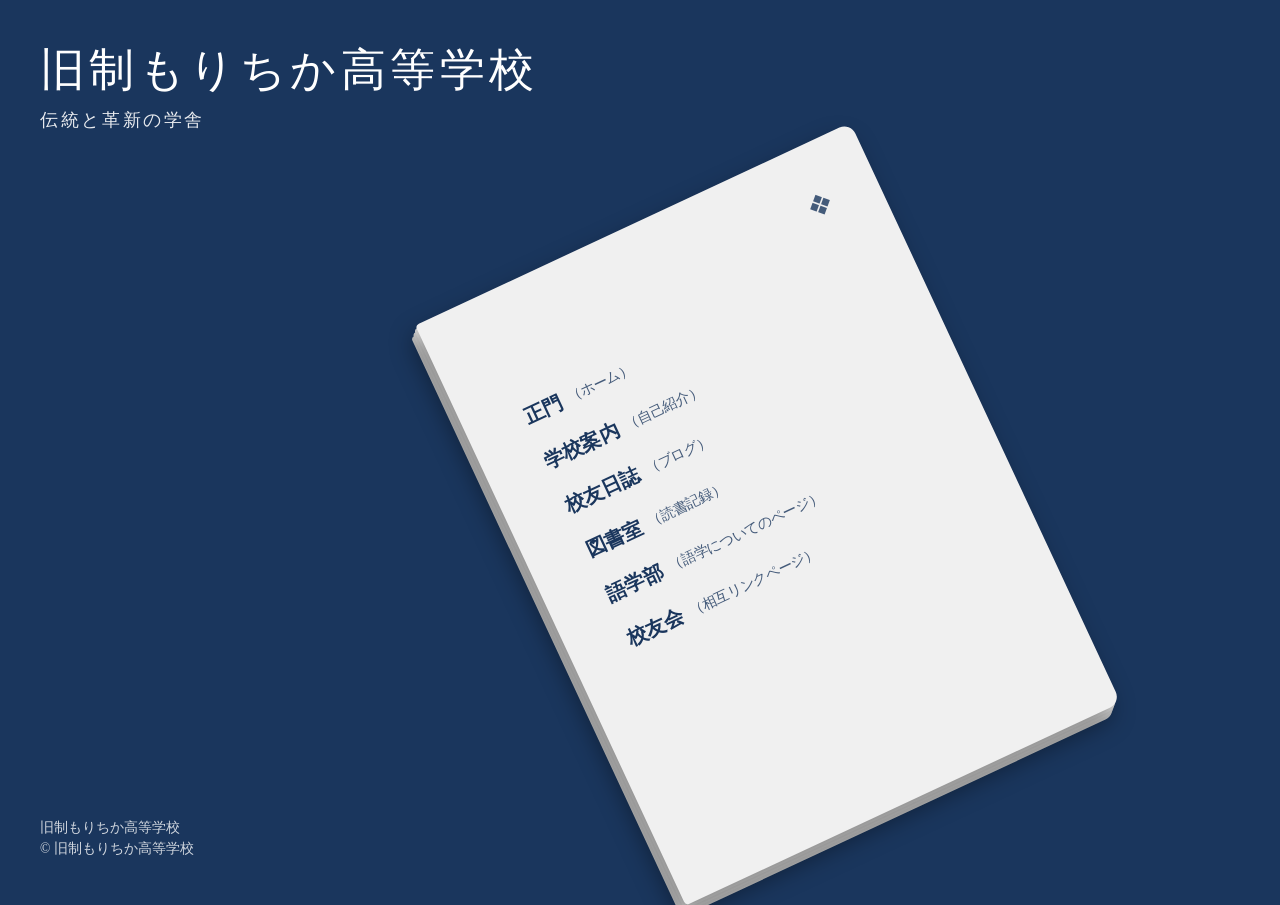
==== index.html @ 6f7aac44 "Update index.html" ====
<!DOCTYPE html>
<html lang="ja">
<head>
  <meta charset="UTF-8">
  <meta name="viewport" content="width=device-width, initial-scale=1.0">
  <title>旧制もりちか高等学校</title>
  <link rel="stylesheet" href="style.css">
</head>
<body>

  <header>
    <h1>旧制もりちか高等学校</h1>
    <p class="subtitle">伝統と革新の学舎</p>
  </header>

  <!-- 斜めの本部分 -->
  <main class="book-container">
    <div class="emblem">❖</div>
    
    <nav>
      <ul class="menu-list">
        <li><a href="#">正門 <span class="note">（ホーム）</span></a></li>
        <li><a href="#">学校案内 <span class="note">（自己紹介）</span></a></li>
        <li><a href="#">校友日誌 <span class="note">（ブログ）</span></a></li>
        <li><a href="#">図書室 <span class="note">（読書記録）</span></a></li>
        <li><a href="#">語学部 <span class="note">（語学についてのページ）</span></a></li>
        <li><a href="#">校友会 <span class="note">（相互リンクページ）</span></a></li>
      </ul>
    </nav>
  </main>

  <footer>
    <p>旧制もりちか高等学校</p>
    <p>© 旧制もりちか高等学校</p>
  </footer>

</body>
</html>
---- style.css ----
@charset "UTF-8";

/* 全体設定 */
* {
  box-sizing: border-box;
  margin: 0;
  padding: 0;
}

body {
  background-color: #1a365d; /* 濃い紺色 */
  color: #ffffff;
  font-family: "Hiragino Mincho ProN", "Yu Mincho", "MS PMincho", serif; /* 落ち着いた明朝体 */
  min-height: 100vh;
  display: flex;
  flex-direction: column;
  justify-content: space-between;
  padding: 40px;
  overflow-x: hidden;
  position: relative;
}

/* サイトタイトルエリア */
header {
  z-index: 2;
}

h1 {
  font-size: 2.8rem;
  font-weight: normal;
  letter-spacing: 0.1em;
  margin-bottom: 8px;
}

.subtitle {
  font-size: 1.1rem;
  opacity: 0.9;
  letter-spacing: 0.15em;
}

/* 中央の「本（薄い灰色）」エリア */
.book-container {
  position: absolute;
  top: 50%;
  left: 60%;
  width: 480px;
  height: 640px;
  background-color: #f0f0f0; /* 薄い灰色 */
  color: #1a365d;
  padding: 50px 40px;
  
  /* 斜め配置と立体感（ページの厚み表現） */
  transform: translate(-50%, -40%) rotate(-25deg);
  box-shadow: 
    -10px 10px 25px rgba(0, 0, 0, 0.4),
    -3px 3px 0px #e0e0e0,
    -6px 6px 0px #d5d5d5,
    -9px 9px 0px #cccccc; /* 本の重なり風シャドウ */
  
  border-radius: 4px 12px 12px 4px;
  z-index: 1;
}

/* 校章風マーク */
.emblem {
  text-align: right;
  font-size: 1.5rem;
  margin-bottom: 40px;
  padding-right: 10px;
  opacity: 0.8;
}

/* ナビゲーションメニュー */
.menu-list {
  list-style: none;
  display: flex;
  flex-direction: column;
  gap: 22px;
  padding-left: 20px;
}

.menu-list li a {
  color: #1a365d;
  text-decoration: none;
  font-size: 1.25rem;
  font-weight: bold;
  display: flex;
  align-items: center;
  transition: transform 0.2s, opacity 0.2s;
}

.menu-list li a:hover {
  opacity: 0.7;
  transform: translateX(5px);
}

.menu-list .note {
  font-size: 0.9rem;
  font-weight: normal;
  margin-left: 8px;
  opacity: 0.8;
}

/* フッター */
footer {
  z-index: 2;
  font-size: 0.85rem;
  line-height: 1.6;
  opacity: 0.8;
}
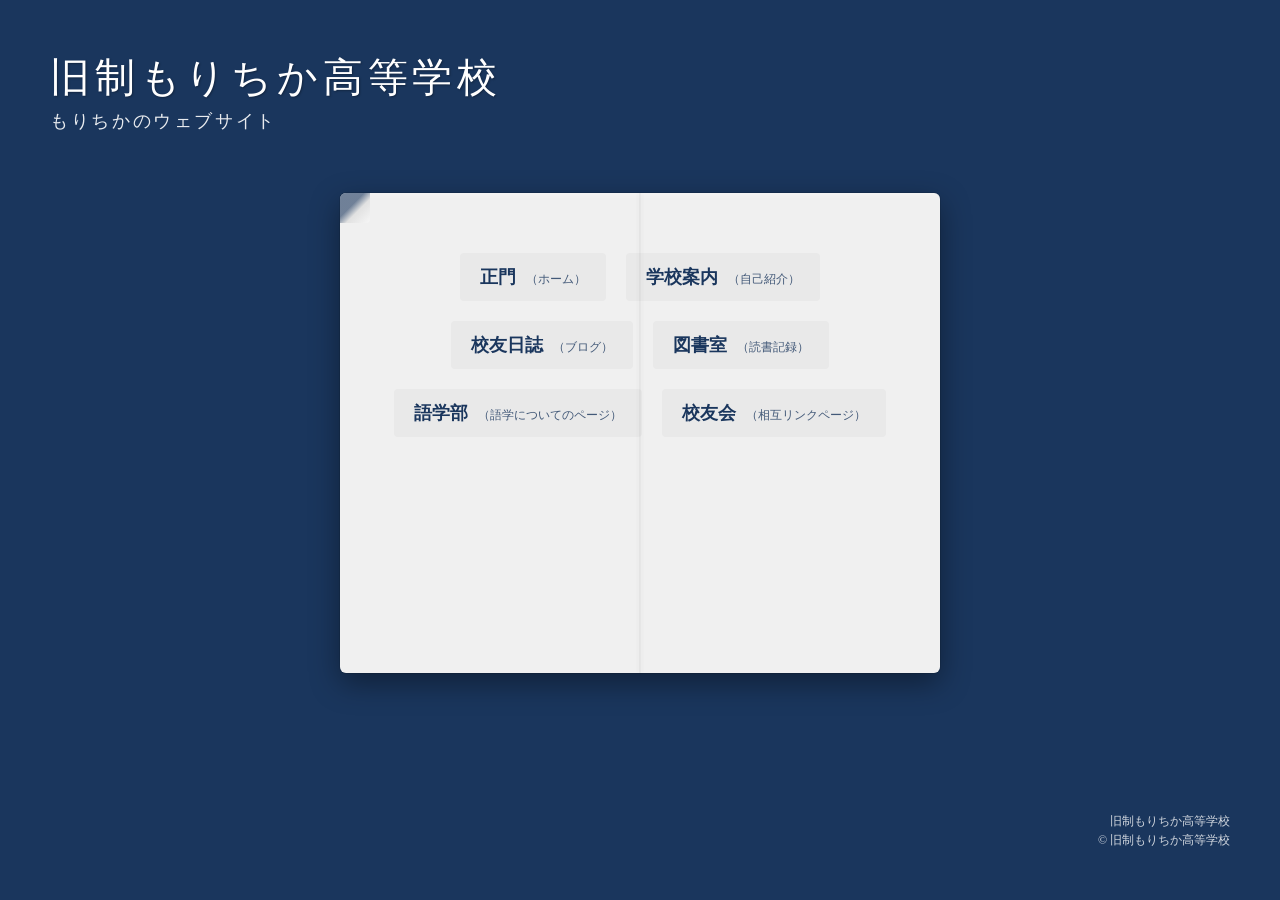
==== commit 8f5d3da5: "Update index.html" ====
--- a/index.html
+++ b/index.html
@@ -10,13 +10,11 @@
 
   <header>
     <h1>旧制もりちか高等学校</h1>
-    <p class="subtitle">伝統と革新の学舎</p>
+    <p class="subtitle">もりちかのウェブサイト</p>
   </header>
 
-  <!-- 斜めの本部分 -->
+  <!-- 見開いた本部分 -->
   <main class="book-container">
-    <div class="emblem">❖</div>
-    
     <nav>
       <ul class="menu-list">
         <li><a href="#">正門 <span class="note">（ホーム）</span></a></li>
--- a/style.css
+++ b/style.css
@@ -1,6 +1,6 @@
 @charset "UTF-8";
 
-/* 全体設定 */
+/* 全体設定 - フォントや余白の基本設定 */
 * {
   box-sizing: border-box;
   margin: 0;
@@ -8,66 +8,87 @@
 }
 
 body {
-  background-color: #1a365d; /* 濃い紺色 */
+  background-color: #1a365d; /* 落ち着いた濃い紺色 */
   color: #ffffff;
-  font-family: "Hiragino Mincho ProN", "Yu Mincho", "MS PMincho", serif; /* 落ち着いた明朝体 */
+  font-family: "Hiragino Mincho ProN", "Yu Mincho", "MS PMincho", serif; /* 和の雰囲気に合う明朝体 */
   min-height: 100vh;
   display: flex;
   flex-direction: column;
   justify-content: space-between;
-  padding: 40px;
-  overflow-x: hidden;
+  padding: 24px;
+  overflow-x: hidden; /* スマホでの横はみ出しを防ぐ */
   position: relative;
 }
 
-/* サイトタイトルエリア */
+/* サイトタイトルエリア（左上） */
 header {
   z-index: 2;
+  margin-bottom: 20px;
 }
 
 h1 {
-  font-size: 2.8rem;
+  font-size: 1.6rem;
   font-weight: normal;
-  letter-spacing: 0.1em;
-  margin-bottom: 8px;
+  letter-spacing: 0.12em;
+  margin-bottom: 4px;
+  text-shadow: 1px 1px 2px rgba(0,0,0,0.3);
 }
 
 .subtitle {
-  font-size: 1.1rem;
+  font-size: 0.85rem;
   opacity: 0.9;
   letter-spacing: 0.15em;
 }
 
-/* 中央の「本（薄い灰色）」エリア */
+/* 中央の「見開いた本（薄い灰色）」エリア */
 .book-container {
-  position: absolute;
-  top: 50%;
-  left: 60%;
-  width: 480px;
-  height: 640px;
-  background-color: #f0f0f0; /* 薄い灰色 */
+  position: relative;
+  margin: 20px auto;
+  width: 92%; /* 画面幅いっぱいに近く */
+  max-width: 600px; /* PCでは広がりすぎないように */
+  min-height: 480px;
+  background-color: #f0f0f0; /* 本のページ（薄い灰色） */
   color: #1a365d;
-  padding: 50px 40px;
+  padding: 40px 10px; /* 左右のパディングを減らす */
   
-  /* 斜め配置と立体感（ページの厚み表現） */
-  transform: translate(-50%, -40%) rotate(-25deg);
+  /* 立体感の表現 */
+  border-radius: 6px;
   box-shadow: 
-    -10px 10px 25px rgba(0, 0, 0, 0.4),
-    -3px 3px 0px #e0e0e0,
-    -6px 6px 0px #d5d5d5,
-    -9px 9px 0px #cccccc; /* 本の重なり風シャドウ */
+    0 10px 30px rgba(0, 0, 0, 0.4), /* 全体の影 */
+    inset 0 10px 10px -10px rgba(255, 255, 255, 0.5), /* ページ上部のハイライト */
+    0 0 0 1px rgba(0,0,0,0.1); /* 微細な外枠 */
   
-  border-radius: 4px 12px 12px 4px;
   z-index: 1;
+  overflow: hidden; /* 装飾のはみ出しを防ぐ */
 }
 
-/* 校章風マーク */
-.emblem {
-  text-align: right;
-  font-size: 1.5rem;
-  margin-bottom: 40px;
-  padding-right: 10px;
-  opacity: 0.8;
+/* 見開きの「中央の折り目」表現 */
+.book-container::before {
+  content: '';
+  position: absolute;
+  top: 0;
+  left: 50%;
+  transform: translateX(-50%);
+  width: 1px;
+  height: 100%;
+  background-color: rgba(0, 0, 0, 0.08); /* ページの中央線 */
+  box-shadow: 
+    -2px 0 3px rgba(0,0,0,0.05), /* 左右の陰影 */
+    2px 0 3px rgba(0,0,0,0.05);
+  z-index: 2;
+}
+
+/* ページをめくるようなめくれ感（左上） */
+.book-container::after {
+  content: '';
+  position: absolute;
+  top: 0;
+  left: 0;
+  width: 30px;
+  height: 30px;
+  background: linear-gradient(135deg, #1a365d 40%, rgba(0,0,0,0.1) 60%, rgba(255,255,255,0.7) 100%);
+  border-bottom-right-radius: 4px;
+  opacity: 0.6;
 }
 
 /* ナビゲーションメニュー */
@@ -75,37 +96,75 @@
   list-style: none;
   display: flex;
   flex-direction: column;
-  gap: 22px;
-  padding-left: 20px;
+  gap: 16px;
+  padding: 0 15px; /* メニューの左右余白 */
+  position: relative;
+  z-index: 3; /* 折り目の上に表示 */
 }
 
 .menu-list li a {
   color: #1a365d;
   text-decoration: none;
-  font-size: 1.25rem;
+  font-size: 1.0rem;
   font-weight: bold;
-  display: flex;
-  align-items: center;
-  transition: transform 0.2s, opacity 0.2s;
+  display: block; /* クリックエリアを広げる */
+  padding: 8px 12px;
+  background-color: rgba(0,0,0,0.03); /* 箇条書き風の背景 */
+  border-radius: 4px;
+  transition: all 0.2s ease;
 }
 
 .menu-list li a:hover {
-  opacity: 0.7;
-  transform: translateX(5px);
+  background-color: rgba(0,0,0,0.06);
+  transform: translateY(-1px);
 }
 
 .menu-list .note {
-  font-size: 0.9rem;
+  font-size: 0.75rem;
   font-weight: normal;
-  margin-left: 8px;
+  display: block; /* 改行させる */
+  margin-top: 4px;
   opacity: 0.8;
 }
 
-/* フッター */
+/* フッター（右下） */
 footer {
   z-index: 2;
-  font-size: 0.85rem;
+  font-size: 0.75rem;
   line-height: 1.6;
   opacity: 0.8;
+  margin-top: auto;
+  text-align: right; /* 右寄せ */
 }
 
+/* PCなど広い画面向けの調整 */
+@media (min-width: 768px) {
+  body {
+    padding: 50px;
+  }
+  h1 {
+    font-size: 2.5rem;
+  }
+  .subtitle {
+    font-size: 1.1rem;
+  }
+  .book-container {
+    padding: 60px 30px;
+    margin-top: 40px;
+  }
+  .menu-list {
+    flex-direction: row; /* メニューを横並びに */
+    flex-wrap: wrap; /* 画面が狭ければ折り返す */
+    justify-content: center;
+    gap: 20px;
+  }
+  .menu-list li a {
+    font-size: 1.1rem;
+    padding: 12px 20px;
+  }
+  .menu-list .note {
+    display: inline; /* PCでは改行しない */
+    margin-top: 0;
+    margin-left: 6px;
+  }
+}
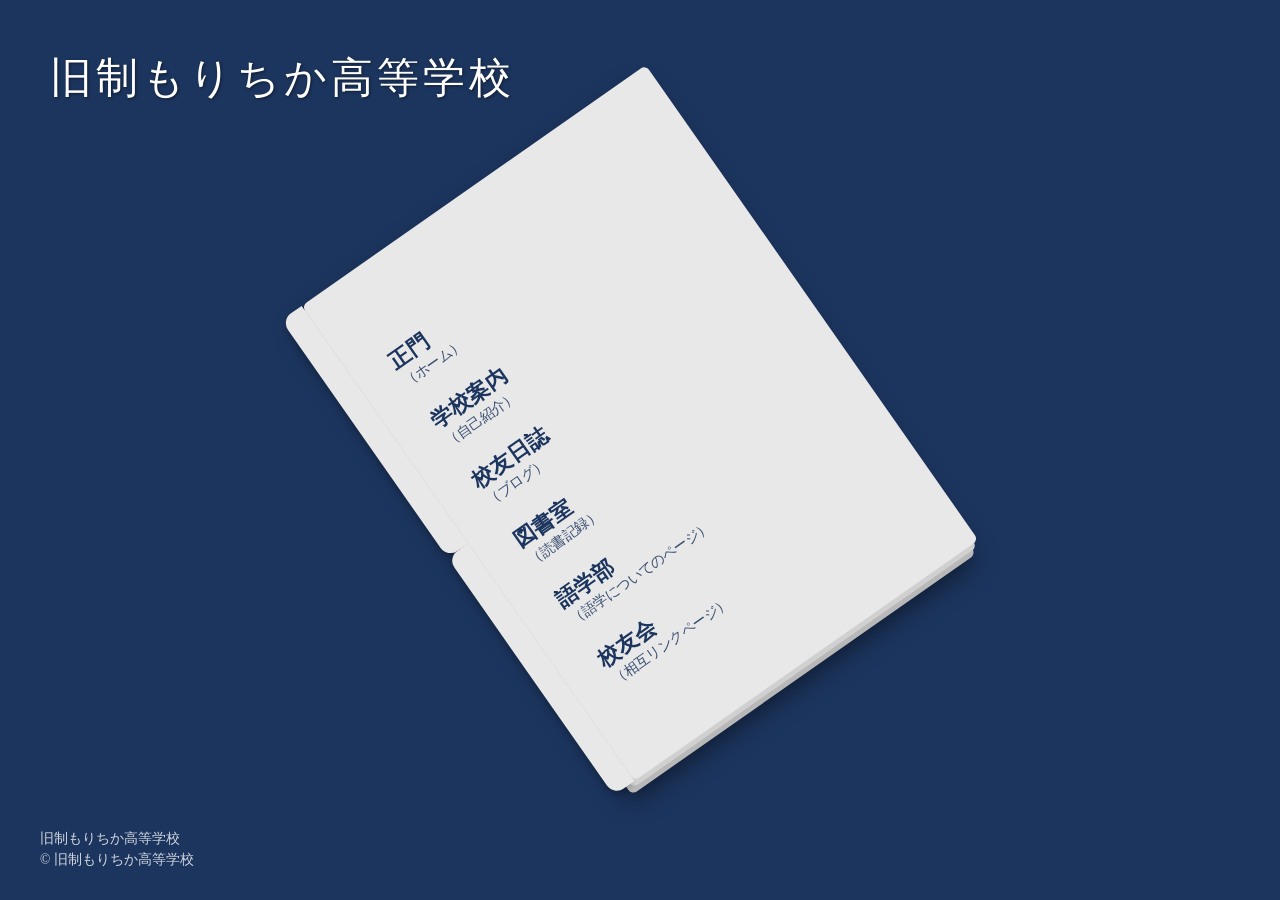
==== commit 7be87f0f: "Update index.html" ====
--- a/index.html
+++ b/index.html
@@ -8,29 +8,32 @@
 </head>
 <body>
 
+  <!-- 左上のタイトル -->
   <header>
     <h1>旧制もりちか高等学校</h1>
-    <p class="subtitle">もりちかのウェブサイト</p>
   </header>
 
-  <!-- 見開いた本部分 -->
-  <main class="book-container">
-    <nav>
-      <ul class="menu-list">
-        <li><a href="#">正門 <span class="note">（ホーム）</span></a></li>
-        <li><a href="#">学校案内 <span class="note">（自己紹介）</span></a></li>
-        <li><a href="#">校友日誌 <span class="note">（ブログ）</span></a></li>
-        <li><a href="#">図書室 <span class="note">（読書記録）</span></a></li>
-        <li><a href="#">語学部 <span class="note">（語学についてのページ）</span></a></li>
-        <li><a href="#">校友会 <span class="note">（相互リンクページ）</span></a></li>
-      </ul>
-    </nav>
-  </main>
+  <!-- 中央の「斜めに開いた本」 -->
+  <div class="book-wrapper">
+    <main class="open-book">
+      <nav>
+        <ul class="menu-list">
+          <li><a href="#">正門 <span class="note">（ホーム）</span></a></li>
+          <li><a href="#">学校案内 <span class="note">（自己紹介）</span></a></li>
+          <li><a href="#">校友日誌 <span class="note">（ブログ）</span></a></li>
+          <li><a href="#">図書室 <span class="note">（読書記録）</span></a></li>
+          <li><a href="#">語学部 <span class="note">（語学についてのページ）</span></a></li>
+          <li><a href="#">校友会 <span class="note">（相互リンクページ）</span></a></li>
+        </ul>
+      </nav>
+    </main>
+  </div>
 
-  <footer>
+  <!-- 左下の補足情報 -->
+  <div class="site-info">
     <p>旧制もりちか高等学校</p>
     <p>© 旧制もりちか高等学校</p>
-  </footer>
+  </div>
 
 </body>
 </html>
--- a/style.css
+++ b/style.css
@@ -1,6 +1,6 @@
 @charset "UTF-8";
 
-/* 全体設定 - フォントや余白の基本設定 */
+/* 全体設定 */
 * {
   box-sizing: border-box;
   margin: 0;
@@ -8,163 +8,158 @@
 }
 
 body {
-  background-color: #1a365d; /* 落ち着いた濃い紺色 */
+  background-color: #1c355e; /* 紺色の背景 */
   color: #ffffff;
-  font-family: "Hiragino Mincho ProN", "Yu Mincho", "MS PMincho", serif; /* 和の雰囲気に合う明朝体 */
+  font-family: "Hiragino Mincho ProN", "Yu Mincho", "MS PMincho", serif;
   min-height: 100vh;
-  display: flex;
-  flex-direction: column;
-  justify-content: space-between;
-  padding: 24px;
-  overflow-x: hidden; /* スマホでの横はみ出しを防ぐ */
+  overflow-x: hidden;
   position: relative;
+  padding: 20px;
 }
 
-/* サイトタイトルエリア（左上） */
+/* 左上のメインタイトル */
 header {
-  z-index: 2;
-  margin-bottom: 20px;
+  position: absolute;
+  top: 30px;
+  left: 25px;
+  z-index: 10;
 }
 
 h1 {
-  font-size: 1.6rem;
+  font-size: 1.8rem;
   font-weight: normal;
-  letter-spacing: 0.12em;
-  margin-bottom: 4px;
-  text-shadow: 1px 1px 2px rgba(0,0,0,0.3);
+  letter-spacing: 0.1em;
+  color: #ffffff;
+  text-shadow: 1px 1px 3px rgba(0, 0, 0, 0.5);
 }
 
-.subtitle {
-  font-size: 0.85rem;
-  opacity: 0.9;
-  letter-spacing: 0.15em;
+/* 斜めに開いた本全体を入れるコンテナ */
+.book-wrapper {
+  display: flex;
+  justify-content: center;
+  align-items: center;
+  min-height: 85vh;
+  padding-top: 40px;
 }
 
-/* 中央の「見開いた本（薄い灰色）」エリア */
-.book-container {
+/* 見開いた本（薄い灰色） */
+.open-book {
   position: relative;
-  margin: 20px auto;
-  width: 92%; /* 画面幅いっぱいに近く */
-  max-width: 600px; /* PCでは広がりすぎないように */
-  min-height: 480px;
-  background-color: #f0f0f0; /* 本のページ（薄い灰色） */
-  color: #1a365d;
-  padding: 40px 10px; /* 左右のパディングを減らす */
+  width: 320px;
+  height: 480px;
+  background-color: #e8e8e8; /* 薄い灰色 */
+  color: #1c355e;
+  border-radius: 6px;
   
-  /* 立体感の表現 */
-  border-radius: 6px;
+  /* 画像と同じように全体の傾き（約-32度） */
+  transform: rotate(-32deg);
+  
+  /* ページが何枚か重なっている影と全体の影 */
   box-shadow: 
-    0 10px 30px rgba(0, 0, 0, 0.4), /* 全体の影 */
-    inset 0 10px 10px -10px rgba(255, 255, 255, 0.5), /* ページ上部のハイライト */
-    0 0 0 1px rgba(0,0,0,0.1); /* 微細な外枠 */
-  
-  z-index: 1;
-  overflow: hidden; /* 装飾のはみ出しを防ぐ */
+    -5px 5px 0px #d0d0d0,
+    -10px 10px 0px #b8b8b8,
+    -15px 15px 25px rgba(0, 0, 0, 0.5);
+    
+  padding: 40px 25px;
+  display: flex;
+  flex-direction: column;
+  justify-content: center;
 }
 
-/* 見開きの「中央の折り目」表現 */
-.book-container::before {
-  content: '';
+/* 見開きの「中央のくびれ・ページの山形」を再現 */
+.open-book::before {
+  content: "";
   position: absolute;
   top: 0;
-  left: 50%;
-  transform: translateX(-50%);
-  width: 1px;
-  height: 100%;
-  background-color: rgba(0, 0, 0, 0.08); /* ページの中央線 */
-  box-shadow: 
-    -2px 0 3px rgba(0,0,0,0.05), /* 左右の陰影 */
-    2px 0 3px rgba(0,0,0,0.05);
-  z-index: 2;
+  left: -25px;
+  width: 25px;
+  height: 50%;
+  background-color: #e8e8e8;
+  border-radius: 12px 0 0 12px;
+  box-shadow: -3px 3px 5px rgba(0,0,0,0.15);
 }
 
-/* ページをめくるようなめくれ感（左上） */
-.book-container::after {
-  content: '';
+.open-book::after {
+  content: "";
   position: absolute;
-  top: 0;
-  left: 0;
-  width: 30px;
-  height: 30px;
-  background: linear-gradient(135deg, #1a365d 40%, rgba(0,0,0,0.1) 60%, rgba(255,255,255,0.7) 100%);
-  border-bottom-right-radius: 4px;
-  opacity: 0.6;
+  bottom: 0;
+  left: -25px;
+  width: 25px;
+  height: 50%;
+  background-color: #e8e8e8;
+  border-radius: 12px 0 0 12px;
+  box-shadow: -3px 3px 5px rgba(0,0,0,0.15);
 }
 
-/* ナビゲーションメニュー */
+/* 本の中のナビゲーション（文字も本と同じ傾きに収まる） */
 .menu-list {
   list-style: none;
   display: flex;
   flex-direction: column;
-  gap: 16px;
-  padding: 0 15px; /* メニューの左右余白 */
-  position: relative;
-  z-index: 3; /* 折り目の上に表示 */
+  gap: 20px;
 }
 
 .menu-list li a {
-  color: #1a365d;
+  color: #1c355e;
   text-decoration: none;
-  font-size: 1.0rem;
+  font-size: 1.15rem;
   font-weight: bold;
-  display: block; /* クリックエリアを広げる */
-  padding: 8px 12px;
-  background-color: rgba(0,0,0,0.03); /* 箇条書き風の背景 */
-  border-radius: 4px;
-  transition: all 0.2s ease;
+  display: flex;
+  flex-direction: column;
+  line-height: 1.3;
+  transition: transform 0.2s, opacity 0.2s;
 }
 
 .menu-list li a:hover {
-  background-color: rgba(0,0,0,0.06);
-  transform: translateY(-1px);
+  opacity: 0.7;
+  transform: translateX(5px);
 }
 
 .menu-list .note {
-  font-size: 0.75rem;
+  font-size: 0.8rem;
   font-weight: normal;
-  display: block; /* 改行させる */
-  margin-top: 4px;
-  opacity: 0.8;
+  opacity: 0.85;
 }
 
-/* フッター（右下） */
-footer {
-  z-index: 2;
+/* 左下の注釈テキスト（画像の左下にあるような小さな説明文） */
+.site-info {
+  position: absolute;
+  bottom: 20px;
+  left: 20px;
   font-size: 0.75rem;
-  line-height: 1.6;
+  line-height: 1.5;
   opacity: 0.8;
-  margin-top: auto;
-  text-align: right; /* 右寄せ */
+  z-index: 10;
+  max-width: 200px;
 }
 
-/* PCなど広い画面向けの調整 */
+/* PCなどの大きめの画面での調整 */
 @media (min-width: 768px) {
-  body {
-    padding: 50px;
+  header {
+    top: 50px;
+    left: 50px;
   }
   h1 {
-    font-size: 2.5rem;
+    font-size: 2.6rem;
   }
-  .subtitle {
-    font-size: 1.1rem;
-  }
-  .book-container {
-    padding: 60px 30px;
-    margin-top: 40px;
+  .open-book {
+    width: 420px;
+    height: 580px;
+    padding: 50px 40px;
+    transform: rotate(-35deg);
   }
   .menu-list {
-    flex-direction: row; /* メニューを横並びに */
-    flex-wrap: wrap; /* 画面が狭ければ折り返す */
-    justify-content: center;
-    gap: 20px;
+    gap: 26px;
   }
   .menu-list li a {
-    font-size: 1.1rem;
-    padding: 12px 20px;
+    font-size: 1.35rem;
   }
   .menu-list .note {
-    display: inline; /* PCでは改行しない */
-    margin-top: 0;
-    margin-left: 6px;
+    font-size: 0.9rem;
+  }
+  .site-info {
+    bottom: 30px;
+    left: 40px;
+    font-size: 0.85rem;
   }
 }
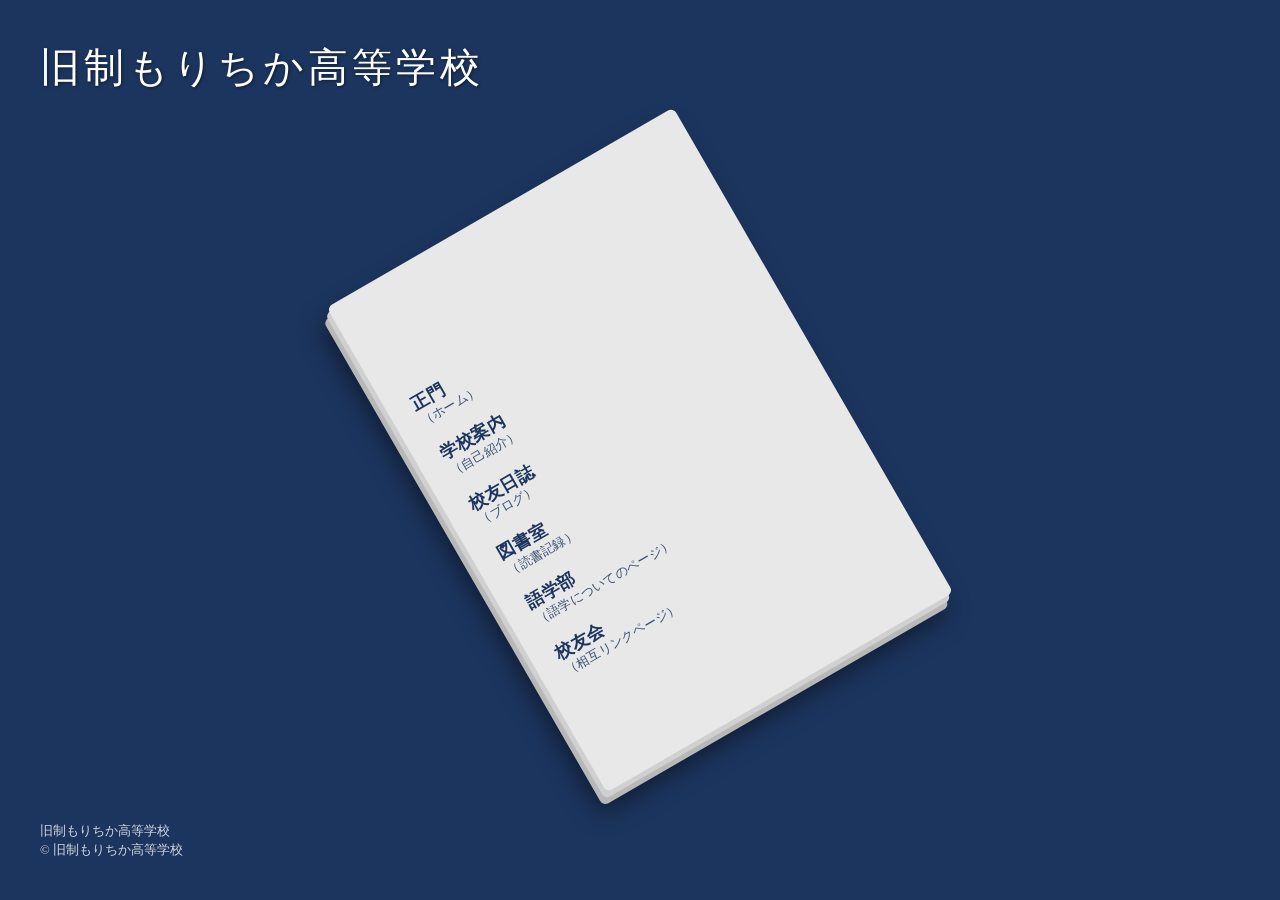
==== commit d4ca52e2: "Update index.html" ====
--- a/index.html
+++ b/index.html
@@ -19,11 +19,11 @@
       <nav>
         <ul class="menu-list">
           <li><a href="#">正門 <span class="note">（ホーム）</span></a></li>
-          <li><a href="#">学校案内 <span class="note">（自己紹介）</span></a></li>
+          <li><a href="about.html">学校案内 <span class="note">（自己紹介）</span></a></li>
           <li><a href="#">校友日誌 <span class="note">（ブログ）</span></a></li>
           <li><a href="#">図書室 <span class="note">（読書記録）</span></a></li>
           <li><a href="#">語学部 <span class="note">（語学についてのページ）</span></a></li>
-          <li><a href="#">校友会 <span class="note">（相互リンクページ）</span></a></li>
+          <li><a href="link.html">校友会 <span class="note">（相互リンクページ）</span></a></li>
         </ul>
       </nav>
     </main>
--- a/style.css
+++ b/style.css
@@ -12,16 +12,23 @@
   color: #ffffff;
   font-family: "Hiragino Mincho ProN", "Yu Mincho", "MS PMincho", serif;
   min-height: 100vh;
+  display: flex;
+  flex-direction: column;
+  justify-content: space-between;
+  padding: 20px;
   overflow-x: hidden;
   position: relative;
-  padding: 20px;
-}
-
-/* 左上のメインタイトル */
+}
+
+/* リンク色設定（訪問済みでも紫色にならない設定） */
+a, a:visited {
+  color: inherit;
+  text-decoration: none;
+}
+
+/* ヘッダーエリア */
 header {
-  position: absolute;
-  top: 30px;
-  left: 25px;
+  margin-bottom: 20px;
   z-index: 10;
 }
 
@@ -33,16 +40,29 @@
   text-shadow: 1px 1px 3px rgba(0, 0, 0, 0.5);
 }
 
-/* 斜めに開いた本全体を入れるコンテナ */
+.header-link, .header-link:visited {
+  color: #ffffff;
+  text-decoration: none;
+}
+
+.subtitle {
+  font-size: 0.9rem;
+  opacity: 0.9;
+  letter-spacing: 0.15em;
+  margin-top: 4px;
+}
+
+/* -----------------------------------
+   トップページ用（斜めに開いた本）
+   ----------------------------------- */
 .book-wrapper {
   display: flex;
   justify-content: center;
   align-items: center;
-  min-height: 85vh;
-  padding-top: 40px;
-}
-
-/* 見開いた本（薄い灰色） */
+  min-height: 70vh;
+  margin: 20px 0;
+}
+
 .open-book {
   position: relative;
   width: 320px;
@@ -50,69 +70,35 @@
   background-color: #e8e8e8; /* 薄い灰色 */
   color: #1c355e;
   border-radius: 6px;
-  
-  /* 画像と同じように全体の傾き（約-32度） */
-  transform: rotate(-32deg);
-  
-  /* ページが何枚か重なっている影と全体の影 */
+  transform: rotate(-20deg); /* スマホで見やすい角度に調整 */
   box-shadow: 
     -5px 5px 0px #d0d0d0,
     -10px 10px 0px #b8b8b8,
     -15px 15px 25px rgba(0, 0, 0, 0.5);
-    
   padding: 40px 25px;
   display: flex;
   flex-direction: column;
   justify-content: center;
 }
 
-/* 見開きの「中央のくびれ・ページの山形」を再現 */
-.open-book::before {
-  content: "";
-  position: absolute;
-  top: 0;
-  left: -25px;
-  width: 25px;
-  height: 50%;
-  background-color: #e8e8e8;
-  border-radius: 12px 0 0 12px;
-  box-shadow: -3px 3px 5px rgba(0,0,0,0.15);
-}
-
-.open-book::after {
-  content: "";
-  position: absolute;
-  bottom: 0;
-  left: -25px;
-  width: 25px;
-  height: 50%;
-  background-color: #e8e8e8;
-  border-radius: 12px 0 0 12px;
-  box-shadow: -3px 3px 5px rgba(0,0,0,0.15);
-}
-
-/* 本の中のナビゲーション（文字も本と同じ傾きに収まる） */
 .menu-list {
   list-style: none;
   display: flex;
   flex-direction: column;
-  gap: 20px;
-}
-
-.menu-list li a {
-  color: #1c355e;
-  text-decoration: none;
-  font-size: 1.15rem;
+  gap: 18px;
+}
+
+.menu-list li a, .menu-list li a:visited {
+  color: #1c355e; /* クリック後も紺色を維持 */
+  font-size: 1.1rem;
   font-weight: bold;
   display: flex;
   flex-direction: column;
   line-height: 1.3;
-  transition: transform 0.2s, opacity 0.2s;
 }
 
 .menu-list li a:hover {
   opacity: 0.7;
-  transform: translateX(5px);
 }
 
 .menu-list .note {
@@ -121,45 +107,210 @@
   opacity: 0.85;
 }
 
-/* 左下の注釈テキスト（画像の左下にあるような小さな説明文） */
+/* -----------------------------------
+   学校案内（自己紹介ページ）用
+   ----------------------------------- */
+.page-wrapper {
+  display: flex;
+  justify-content: center;
+  align-items: flex-start;
+  padding: 10px 0 30px;
+  width: 100%;
+}
+
+.profile-card {
+  width: 100%;
+  max-width: 650px;
+  background-color: #e8e8e8; /* 薄い灰色 */
+  color: #1c355e;
+  padding: 30px 20px;
+  border-radius: 6px;
+  box-shadow: -6px 6px 0px #b8b8b8, -10px 10px 20px rgba(0, 0, 0, 0.4);
+}
+
+.page-title {
+  font-size: 1.4rem;
+  font-weight: normal;
+  text-align: center;
+  letter-spacing: 0.15em;
+  padding-bottom: 12px;
+  border-bottom: 2px solid #1c355e;
+  margin-bottom: 20px;
+}
+
+.profile-list {
+  display: flex;
+  flex-direction: column;
+  gap: 16px;
+}
+
+.profile-group {
+  display: flex;
+  flex-direction: column;
+  border-bottom: 1px dashed rgba(28, 53, 94, 0.25);
+  padding-bottom: 10px;
+}
+
+.profile-group dt {
+  font-weight: bold;
+  font-size: 0.95rem;
+  color: #1c355e;
+  margin-bottom: 4px;
+}
+
+.profile-group dd {
+  font-size: 0.95rem;
+  line-height: 1.6;
+}
+
+/* 自己紹介内のリンク設定 */
+.link-list {
+  list-style: disc;
+  padding-left: 20px;
+  display: flex;
+  flex-direction: column;
+  gap: 6px;
+}
+
+.link-list a, .link-list a:visited {
+  color: #1c355e; /* 紫にならず紺色を維持 */
+  font-weight: bold;
+  text-decoration: underline;
+}
+
+.link-list a:hover {
+  opacity: 0.6;
+}
+
+.back-nav {
+  margin-top: 25px;
+  text-align: center;
+}
+
+.back-nav a, .back-nav a:visited {
+  color: #1c355e;
+  border: 1px solid #1c355e;
+  padding: 8px 16px;
+  border-radius: 4px;
+  font-weight: bold;
+  font-size: 0.9rem;
+  display: inline-block;
+}
+
+/* フッターエリア */
 .site-info {
-  position: absolute;
-  bottom: 20px;
-  left: 20px;
-  font-size: 0.75rem;
+  margin-top: auto;
+  padding-top: 20px;
+  font-size: 0.8rem;
   line-height: 1.5;
   opacity: 0.8;
-  z-index: 10;
-  max-width: 200px;
-}
-
-/* PCなどの大きめの画面での調整 */
+  color: #ffffff;
+}
+
+/* -----------------------------------
+   PC向け調整
+   ----------------------------------- */
 @media (min-width: 768px) {
-  header {
-    top: 50px;
-    left: 50px;
+  body {
+    padding: 40px;
   }
   h1 {
-    font-size: 2.6rem;
+    font-size: 2.5rem;
   }
   .open-book {
-    width: 420px;
-    height: 580px;
-    padding: 50px 40px;
-    transform: rotate(-35deg);
-  }
-  .menu-list {
-    gap: 26px;
-  }
-  .menu-list li a {
-    font-size: 1.35rem;
-  }
-  .menu-list .note {
-    font-size: 0.9rem;
-  }
-  .site-info {
-    bottom: 30px;
-    left: 40px;
-    font-size: 0.85rem;
-  }
-}
+    width: 400px;
+    height: 560px;
+    transform: rotate(-30deg);
+  }
+  .profile-card {
+    padding: 45px 40px;
+  }
+  .profile-group {
+    flex-direction: row;
+    align-items: baseline;
+  }
+  .profile-group dt {
+    width: 140px;
+    flex-shrink: 0;
+  }
+}
+
+/* ===================================
+   校友会（相互リンクページ）用スタイル
+   =================================== */
+
+.link-section {
+  margin-bottom: 30px;
+}
+
+.link-card-list {
+  list-style: none;
+  display: flex;
+  flex-direction: column;
+  gap: 16px;
+}
+
+.link-card-item {
+  background-color: rgba(28, 53, 94, 0.04);
+  border: 1px dashed rgba(28, 53, 94, 0.3);
+  border-radius: 4px;
+  padding: 16px;
+}
+
+.link-card-item .site-name, .link-card-item .site-name:visited {
+  font-size: 1.1rem;
+  font-weight: bold;
+  color: #1c355e;
+  text-decoration: underline;
+  display: inline-block;
+  margin-bottom: 4px;
+}
+
+.link-card-item .site-name:hover {
+  opacity: 0.7;
+}
+
+.link-card-item .site-owner {
+  font-size: 0.85rem;
+  opacity: 0.8;
+  margin-bottom: 8px;
+}
+
+.link-card-item .site-desc {
+  font-size: 0.9rem;
+  line-height: 1.5;
+}
+
+/* 当サイトのリンク案内枠 */
+.my-link-info {
+  border-top: 2px solid #1c355e;
+  padding-top: 20px;
+  margin-top: 30px;
+}
+
+.info-title {
+  font-size: 1.1rem;
+  font-weight: bold;
+  margin-bottom: 10px;
+}
+
+.info-text {
+  font-size: 0.9rem;
+  line-height: 1.5;
+  margin-bottom: 12px;
+}
+
+.info-details {
+  display: grid;
+  grid-template-columns: 80px 1fr;
+  gap: 6px 10px;
+  font-size: 0.85rem;
+  background-color: #ffffff;
+  padding: 12px;
+  border-radius: 4px;
+  border: 1px solid rgba(28, 53, 94, 0.2);
+}
+
+.info-details dt {
+  font-weight: bold;
+}
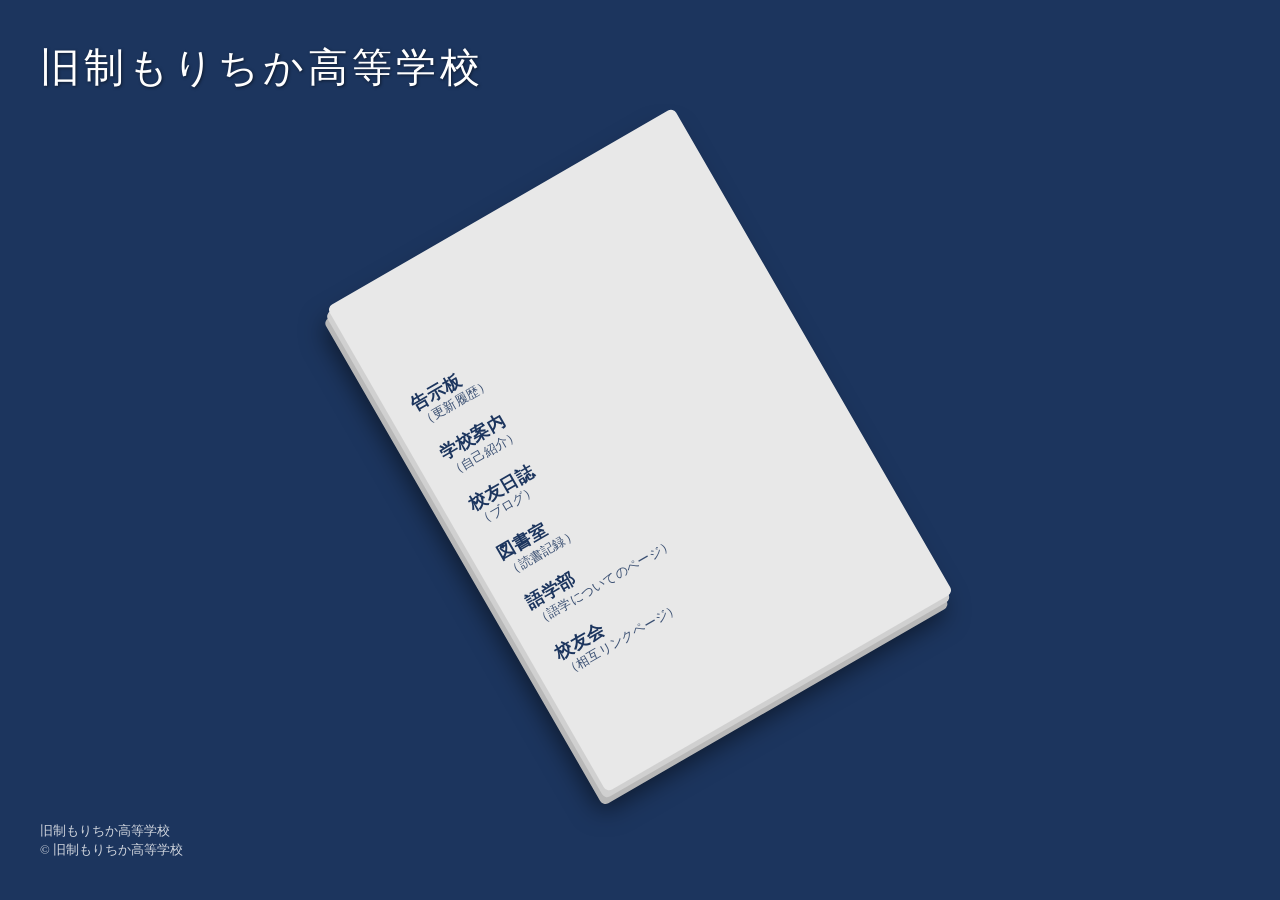
==== commit 11cf3be7: "Update index.html" ====
--- a/index.html
+++ b/index.html
@@ -18,7 +18,7 @@
     <main class="open-book">
       <nav>
         <ul class="menu-list">
-          <li><a href="#">正門 <span class="note">（ホーム）</span></a></li>
+          <li><a href="history.html">告示板 <span class="note">（更新履歴）</span></a></li>
           <li><a href="about.html">学校案内 <span class="note">（自己紹介）</span></a></li>
           <li><a href="#">校友日誌 <span class="note">（ブログ）</span></a></li>
           <li><a href="#">図書室 <span class="note">（読書記録）</span></a></li>
